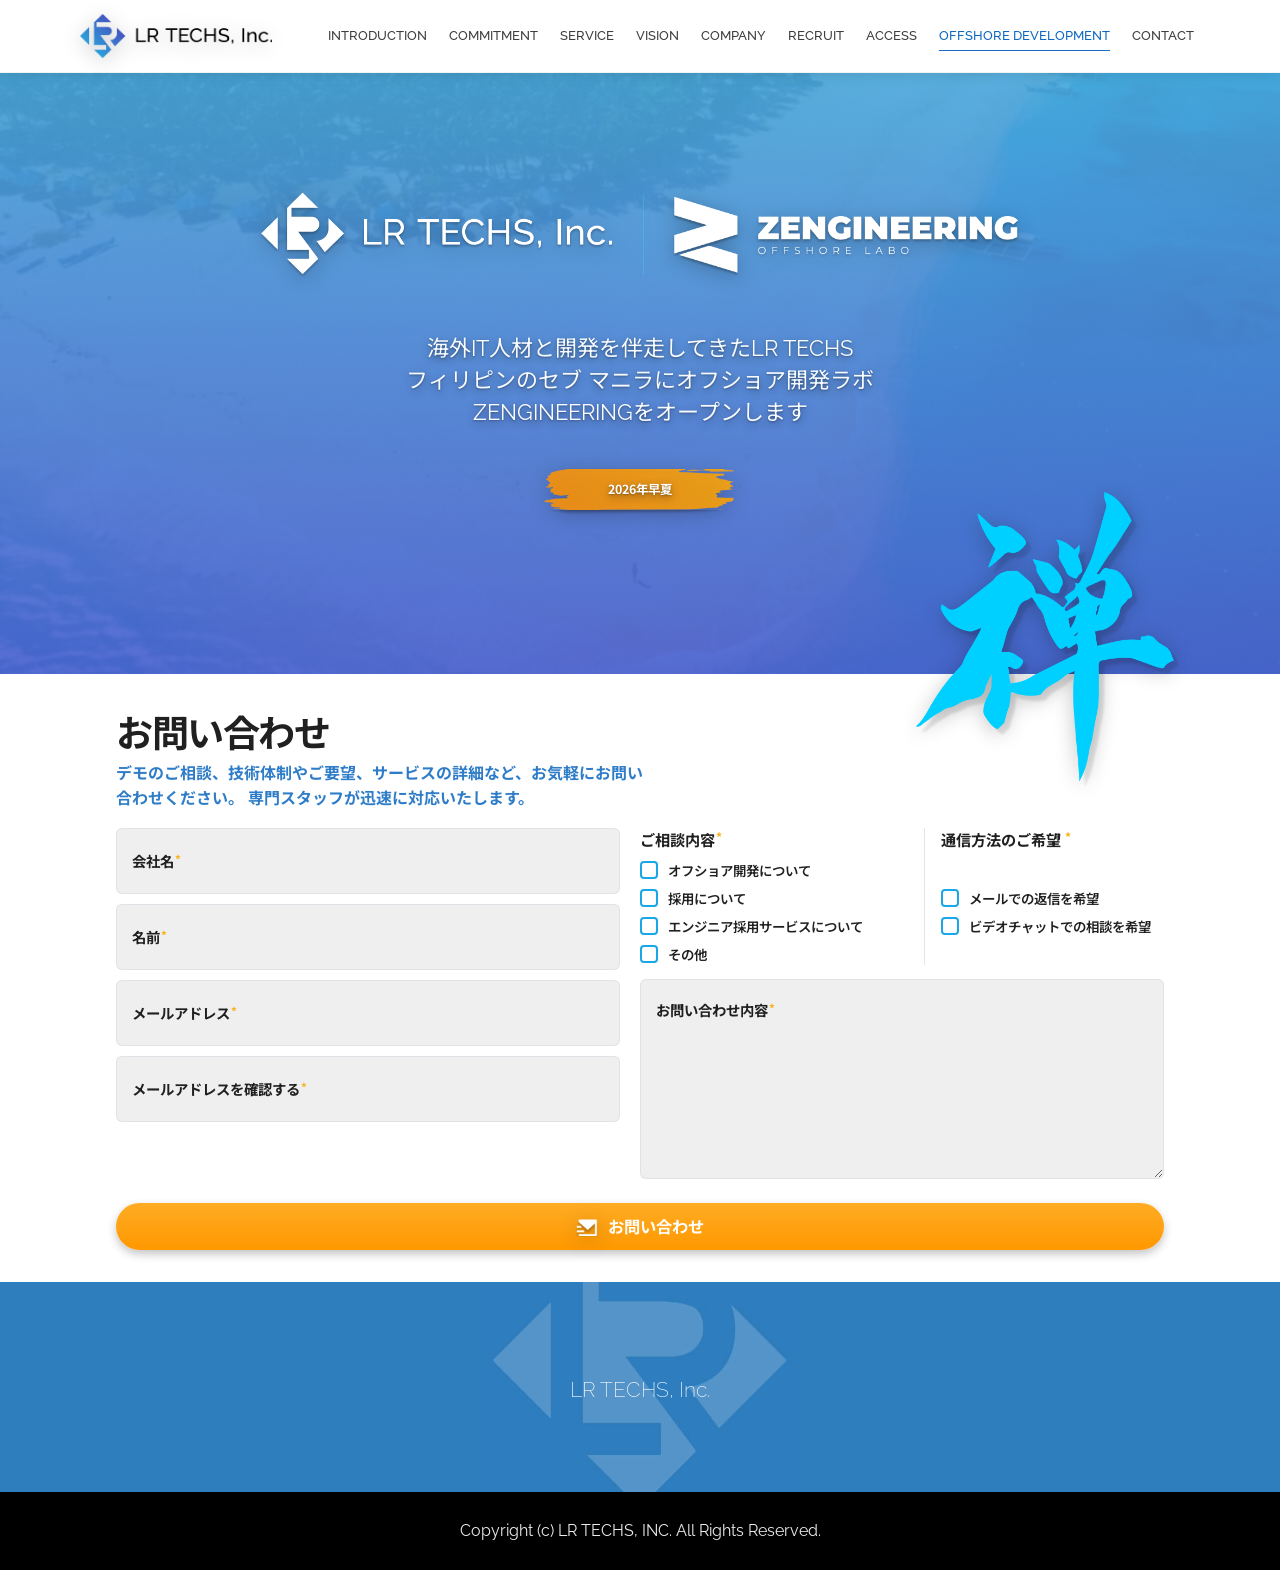
==== zengineering-teaser-page/index.html @ 4a395a0f "feat: add ZENGINEERING teaser page with contact form and styles" ====
<!doctype html>
<html lang="ja">
  <head>
    <meta charset="UTF-8" />
    <meta name="viewport" content="width=device-width, initial-scale=1.0" />
    <title>ZENGINEERING Teaser Page</title>
    <link rel="preconnect" href="https://fonts.googleapis.com" />
    <link rel="preconnect" href="https://fonts.gstatic.com" crossorigin />
    <link
      href="https://fonts.googleapis.com/css2?family=Noto+Sans+JP:wght@300;400;500;700&family=Raleway:wght@200;300;400;500&display=swap"
      rel="stylesheet"
    />
    <link rel="stylesheet" href="styles.css" />
  </head>
  <body>
    <div class="page-shell">
      <header class="site-header">
        <div class="site-header__inner">
          <a class="brand-lockup" href="#top" aria-label="LR TECHS, Inc.">
            <img src="assets/lr-techs-logo-navbar.png" alt="LR TECHS, Inc." />
          </a>

          <nav class="desktop-nav" aria-label="Primary navigation">
            <a href="#introduction">Introduction</a>
            <a href="#commitment">Commitment</a>
            <a href="#service">Service</a>
            <a href="#vision">Vision</a>
            <a href="#company">Company</a>
            <a href="#recruit">Recruit</a>
            <a href="#access">Access</a>
            <a class="is-active" href="#development">Offshore Development</a>
            <a href="#contact">Contact</a>
          </nav>

          <details class="mobile-nav">
            <summary aria-label="Open menu">
              <span class="menu-icon"></span>
            </summary>
            <nav class="mobile-nav__menu" aria-label="Mobile navigation">
              <a href="#introduction">Introduction</a>
              <a href="#commitment">Commitment</a>
              <a href="#service">Service</a>
              <a href="#vision">Vision</a>
              <a href="#company">Company</a>
              <a href="#recruit">Recruit</a>
              <a href="#access">Access</a>
              <a href="#development">Offshore Development</a>
              <a href="#contact">Contact</a>
            </nav>
          </details>
        </div>
      </header>

      <main id="top">
        <section class="hero-wrap" id="development">
          <div class="hero">
            <div class="hero__inner">
              <div class="hero__content">
                <div class="hero__logos" aria-label="Company brands">
                  <img
                    class="hero__logo--lr"
                    src="assets/lr-techs-logo-and-name-white.png"
                    alt="LR TECHS, Inc."
                  />
                  <span class="hero__divider" aria-hidden="true"></span>
                  <img
                    class="hero__logo--z"
                    src="assets/zengeneering-logo.png"
                    alt="ZENgineering Offshore Lab"
                  />
                </div>

                <p class="hero__lead">
                  海外IT人材と開発を伴走してきたLR TECHS<br />
                  フィリピンのセブ マニラにオフショア開発ラボ<br />
                  ZENGINEERINGをオープンします
                </p>

                <span class="hero__cta" aria-label="Launch timing"
                  ><span class="hero__cta-text">2026年早夏</span></span
                >
              </div>
            </div>
          </div>
          <img
            class="hero__accent"
            src="assets/zen.png"
            alt="Decorative accent graphic"
          />
        </section>

        <section class="contact-wrap" id="contact">
          <div class="contact">
            <div class="contact__copy">
              <h2>お問い合わせ</h2>
              <p>
                デモのご相談、技術体制やご要望、サービスの詳細など、お気軽にお問い合わせください。
                専門スタッフが迅速に対応いたします。
              </p>
            </div>

            <form
              class="contact-form"
              action="https://submit-form.com/W8t2kRdpJ"
              method="post"
            >
              <div class="website-field" aria-hidden="true">
                <label for="website">Website</label>
                <input
                  id="website"
                  name="website"
                  type="text"
                  tabindex="-1"
                  autocomplete="off"
                />
              </div>

              <div class="contact-form__column">
                <div class="field">
                  <input
                    id="company"
                    name="company"
                    type="text"
                    autocomplete="organization"
                    placeholder=" "
                    required
                  />
                  <label class="is-required" for="company">会社名</label>
                </div>

                <div class="field">
                  <input
                    id="name"
                    name="name"
                    type="text"
                    autocomplete="name"
                    placeholder=" "
                    required
                  />
                  <label class="is-required" for="name">名前</label>
                </div>

                <div class="field">
                  <input
                    id="email"
                    name="email"
                    type="email"
                    autocomplete="email"
                    placeholder=" "
                    required
                  />
                  <label class="is-required" for="email">メールアドレス</label>
                </div>

                <div class="field">
                  <input
                    id="confirm-email"
                    name="confirm-email"
                    type="email"
                    autocomplete="email"
                    placeholder=" "
                    required
                  />
                  <label class="is-required" for="confirm-email"
                    >メールアドレスを確認する</label
                  >
                </div>
              </div>

              <div class="contact-form__sidebar">
                <div class="check-group">
                  <div class="check-group__label is-required">ご相談内容</div>
                  <div class="check-grid">
                    <label class="check-option"
                      ><input
                        type="checkbox"
                        name="topics.company"
                        value="オフショア開発について"
                      />オフショア開発について</label
                    >
                    <label class="check-option"
                      ><input
                        type="checkbox"
                        name="topics.recruit"
                        value="採用について"
                      />採用について</label
                    >
                    <label class="check-option"
                      ><input
                        type="checkbox"
                        name="topics.demo"
                        value="エンジニア採用サービスについて"
                      />エンジニア採用サービスについて</label
                    >
                    <label class="check-option"
                      ><input
                        type="checkbox"
                        name="topics.other"
                        value="その他"
                      />その他</label
                    >
                  </div>
                </div>

                <div class="check-group check-group--split">
                  <div class="check-group__label is-required">
                    通信方法のご希望
                  </div>
                  <div class="check-grid">
                    <label class="check-option"
                      ><input
                        type="checkbox"
                        name="contactMethod.email"
                        value="メールでの返信を希望"
                      />メールでの返信を希望</label
                    >
                    <label class="check-option"
                      ><input
                        type="checkbox"
                        name="contactMethod.chat"
                        value="ビデオチャットでの相談を希望"
                      />ビデオチャットでの相談を希望</label
                    >
                  </div>
                </div>

                <div class="field field--message">
                  <textarea
                    id="message"
                    name="message"
                    placeholder=" "
                    required
                  ></textarea>
                  <label class="is-required" for="message"
                    >お問い合わせ内容</label
                  >
                </div>
              </div>

              <div class="submit-row">
                <button type="submit">
                  <img src="assets/mail-icon.png" alt="" aria-hidden="true" />
                  <span>お問い合わせ</span>
                </button>
              </div>
            </form>
          </div>
        </section>
      </main>

      <footer class="site-footer">
        <div class="site-footer__inner">
          <div class="site-footer__band">
            <div class="site-footer__brand">LR TECHS, Inc.</div>
          </div>
          <div class="site-footer__meta">
            Copyright (c) LR TECHS, INC. All Rights Reserved.
          </div>
        </div>
      </footer>
    </div>

    <script src="main.js"></script>
  </body>
</html>
---- zengineering-teaser-page/styles.css ----
:root {
    --bg: #f5f7fb;
    --surface: #ffffff;
    --surface-soft: #eef2f8;
    --line: rgba(16, 35, 73, 0.1);
    --text: #1a2340;
    --muted: #5971a1;
    --primary: #2f7dc8;
    --primary-deep: #1e4fba;
    --primary-bright: #25c8f4;
    --accent: #ff9f16;
    --shadow: 0 24px 60px rgba(32, 66, 133, 0.18);
    --overlay-text-shadow: 0 3px 8px rgba(0, 0, 0, 0.38), 0 1px 2px rgba(0, 0, 0, 0.28);
    --overlay-drop-shadow: 0 4px 10px rgba(0, 0, 0, 0.24);
    --required-star: #f6b21a;
    --field-radius-sm: 6px;
    --radius-xl: 32px;
    --radius-lg: 24px;
    --radius-md: 14px;
    --content-width: 1120px;
}

* {
    box-sizing: border-box;
}

html {
    scroll-behavior: smooth;
}

body {
    margin: 0;
    font-family: "Hiragino Sans", "Hiragino Kaku Gothic ProN", "Noto Sans JP", sans-serif;
    color: var(--text);
    background: #ffffff;
}

img {
    max-width: 100%;
    display: block;
}

a {
    color: inherit;
    text-decoration: none;
}

button,
input,
textarea {
    font: inherit;
}

.page-shell {
    min-height: 100vh;
    overflow-x: clip;
}

.site-header {
    position: sticky;
    top: 0;
    z-index: 20;
    background: rgba(255, 255, 255, 0.95);
    border-bottom: 1px solid rgba(16, 35, 73, 0.05);
    box-shadow: 0 0 15px rgba(0, 0, 0, 0.12);
}

.site-header__inner,
.hero__inner {
    width: min(calc(100% - 56px), var(--content-width));
    margin: 0 auto;
}

.contact {
    width: min(calc(100% - 88px), 1048px);
    margin: 0 auto;
}

.site-header__inner {
    min-height: 72px;
    display: flex;
    align-items: center;
    justify-content: space-between;
    gap: 28px;
}

.brand-lockup {
    display: flex;
    align-items: center;
    min-width: 0;
}

.brand-lockup img {
    width: clamp(170px, 15vw, 240px);
    height: auto;
    filter: drop-shadow(var(--overlay-drop-shadow));
}

.desktop-nav {
    display: flex;
    align-items: center;
    gap: 10px;
    font-size: 0.8rem;
    letter-spacing: 0;
    text-transform: uppercase;
    color: #3f3f3f;
    font-family: "Raleway", sans-serif;
    font-weight: 500;
    white-space: nowrap;
}

.desktop-nav a {
    display: inline-flex;
    align-items: center;
    min-height: 30px;
    margin: 0 6px;
    border-bottom: 1px solid transparent;
}

.desktop-nav a:hover,
.desktop-nav a:focus-visible,
.desktop-nav .is-active {
    color: #0e68c0;
    border-bottom-color: #196ec2;
}

.mobile-nav {
    display: none;
    position: relative;
}

.mobile-nav summary {
    list-style: none;
    display: inline-flex;
    align-items: center;
    justify-content: center;
    width: 36px;
    height: 36px;
    border-radius: 10px;
    background: transparent;
    cursor: pointer;
}

.mobile-nav summary::-webkit-details-marker {
    display: none;
}

.mobile-nav__menu {
    position: absolute;
    right: 0;
    top: calc(100% + 10px);
    width: min(300px, calc(100vw - 32px));
    display: grid;
    gap: 6px;
    padding: 14px;
    border: 1px solid var(--line);
    border-radius: 20px;
    background: rgba(255, 255, 255, 0.98);
    box-shadow: var(--shadow);
}

.mobile-nav__menu a {
    padding: 12px 14px;
    border-radius: 12px;
    color: #3f3f3f;
    font-family: "Raleway", sans-serif;
}

.mobile-nav__menu a:hover,
.mobile-nav__menu a:focus-visible {
    background: var(--surface-soft);
    color: var(--primary);
}

.menu-icon,
.menu-icon::before,
.menu-icon::after {
    width: 18px;
    height: 2px;
    border-radius: 999px;
    background: var(--text);
    display: block;
    content: "";
    transition: transform 180ms ease;
}

.menu-icon {
    position: relative;
}

.menu-icon::before {
    position: absolute;
    top: -6px;
    left: 0;
}

.menu-icon::after {
    position: absolute;
    top: 6px;
    left: 0;
}

.hero-wrap {
    position: relative;
    padding: 0;
    z-index: 1;
}

.hero {
    position: relative;
    width: 100%;
    background: linear-gradient(180deg, rgba(39, 157, 224, 0.18), rgba(53, 90, 212, 0.42));
    isolation: isolate;
}

.hero::before {
    content: "";
    position: absolute;
    inset: 0;
    background:
        url("assets/hero-bg-overlay.png") center center / auto 100% no-repeat,
        url("assets/hero-bg.png") center center / auto 100% no-repeat;
    opacity: 0.87;
    z-index: -2;
}

.hero::after {
    content: "";
    position: absolute;
    inset: 0;
    background:
        linear-gradient(180deg, rgba(52, 188, 235, 0.12), rgba(58, 83, 211, 0.18)),
        linear-gradient(180deg, rgba(255, 255, 255, 0.04) 0%, rgba(73, 81, 227, 0.2) 100%);
    z-index: -1;
}

@media (min-width: 768px) {
    .hero::before {
        background:
            url("assets/hero-bg-overlay.png") center center / cover no-repeat,
            url("assets/hero-bg.png") center center / cover no-repeat;
    }
}

.hero__inner {
    position: relative;
    width: min(calc(100% - 56px), var(--content-width));
    margin: 0 auto;
    padding: 118px 16px 158px;
}

.hero__content {
    display: grid;
    justify-items: center;
    text-align: center;
    gap: 0;
    color: #f8fbff;
}

.hero__logos {
    display: flex;
    align-items: center;
    justify-content: center;
    flex-wrap: nowrap;
    gap: 28px;
    margin-bottom: 54px;
}

.hero__logos img {
    width: auto;
    filter: drop-shadow(var(--overlay-drop-shadow));
}

.hero__logo--lr {
    height: clamp(84px, 6.9vw, 104px);
}

.hero__logo--z {
    height: clamp(84px, 6.9vw, 104px);
}

.hero__divider {
    width: 1px;
    height: clamp(78px, 6.2vw, 94px);
    background: rgba(62, 210, 247, 0.35);
}

.hero__lead {
    margin: 0 0 38px;
    max-width: 980px;
    font-family: "Raleway", "Noto Sans JP", sans-serif;
    font-size: clamp(1.35rem, 1.72vw, 1.5rem);
    line-height: 1.45;
    font-weight: 400;
    letter-spacing: 0;
    text-shadow: var(--overlay-text-shadow);
}

.hero__cta {
    display: inline-flex;
    align-items: center;
    justify-content: center;
    width: clamp(188px, 15.5vw, 220px);
    min-height: clamp(46px, 3.8vw, 52px);
    padding: 10px 20px;
    background: url("assets/year-background.png") center / 100% 100% no-repeat;
    color: #fff;
    font-size: clamp(0.78rem, 0.86vw, 0.92rem);
    font-weight: 700;
    line-height: 1;
    text-shadow: var(--overlay-text-shadow);
    filter: drop-shadow(var(--overlay-drop-shadow));
    pointer-events: none;
}

.hero__cta-text {
    display: inline-block;
    transform: translateY(-2px);
}

.hero__accent {
    position: absolute;
    right: calc((100vw - min(calc(100vw - 56px), var(--content-width))) / 2 + 18px);
    bottom: -116px;
    width: min(266px, 25vw);
    z-index: 6;
    pointer-events: none;
    filter: drop-shadow(var(--overlay-drop-shadow));
}

.contact-wrap {
    position: relative;
    background: var(--surface);
    z-index: 0;
}

.contact {
    position: relative;
    display: grid;
    gap: 18px;
    padding: 38px 0 32px;
}

.contact__copy h2 {
    margin: 0 0 10px;
    font-family: "Noto Sans JP", sans-serif;
    font-size: clamp(2.25rem, 2.9vw, 2.5rem);
    line-height: 1.04;
    font-weight: 700;
    letter-spacing: -0.04em;
    color: #202020;
}

.contact__copy p {
    margin: 0;
    max-width: min(100%, 540px);
    color: var(--primary);
    font-size: 1rem;
    line-height: 1.55;
    font-weight: 700;
    text-shadow: none;
}

.contact-form {
    position: relative;
    display: grid;
    grid-template-columns: minmax(0, 0.98fr) minmax(0, 1.02fr);
    gap: 20px;
    align-items: start;
}

.website-field {
    position: absolute;
    left: -9999px;
    width: 1px;
    height: 1px;
    overflow: hidden;
    opacity: 0;
    pointer-events: none;
}

.contact-form__column,
.contact-form__sidebar {
    display: grid;
    gap: 10px;
    height: auto;
    align-content: start;
}

.contact-form__sidebar {
    grid-template-columns: minmax(0, 1fr) minmax(0, 0.9fr);
    gap: 14px 18px;
    align-items: start;
}

.contact-form__sidebar > .check-group {
    align-self: stretch;
}

.field,
.check-group {
    display: grid;
}

.field {
    position: relative;
    gap: 0;
    min-height: 66px;
    --field-bg: #efefef;
}

.field:focus-within {
    --field-bg: #f4f8fc;
}

.check-group {
    gap: 10px;
}

.field label {
    position: absolute;
    top: 50%;
    left: 16px;
    z-index: 1;
    transform: translateY(-50%);
    font-size: 0.9rem;
    font-weight: 700;
    line-height: 1;
    color: #202020;
    pointer-events: none;
    transition: top 160ms ease, transform 160ms ease, font-size 160ms ease, color 160ms ease, padding 160ms ease;
}

.is-required::after {
    content: "*";
    margin-left: 1px;
    color: var(--required-star);
    font-size: 0.8em;
    vertical-align: top;
}

.check-group__label {
    font-size: 0.95rem;
    font-weight: 700;
    color: #202020;
}

.field input,
.field textarea {
    width: 100%;
    min-height: 66px;
    border: 1px solid rgba(38, 74, 139, 0.08);
    background: var(--field-bg);
    border-radius: var(--field-radius-sm);
    padding: 22px 16px 10px;
    color: var(--text);
    font-size: 0.92rem;
    font-weight: 600;
    line-height: 1.35;
    transition: border-color 160ms ease, box-shadow 160ms ease, background 160ms ease;
}

.field input::placeholder,
.field textarea::placeholder {
    color: transparent;
}

.field textarea {
    min-height: 138px;
    resize: vertical;
}

.field input:focus + label,
.field input:not(:placeholder-shown) + label,
.field textarea:focus + label,
.field textarea:not(:placeholder-shown) + label {
    top: 0;
    transform: translateY(-50%);
    padding: 0 6px;
    font-size: 0.65rem;
    color: var(--primary-deep);
    background: var(--field-bg);
}

.field input:focus,
.field textarea:focus {
    outline: none;
    border-color: rgba(47, 125, 200, 0.42);
    background: var(--field-bg);
    box-shadow: 0 0 0 4px rgba(47, 125, 200, 0.1);
}

.check-grid {
    display: grid;
    gap: 8px;
    align-content: start;
}

.check-option {
    display: flex;
    align-items: flex-start;
    gap: 10px;
    font-size: 0.84rem;
    line-height: 1.5;
    font-weight: 600;
    color: #202020;
    cursor: pointer;
}

.check-option input {
    appearance: none;
    -webkit-appearance: none;
    margin: 0;
    flex: 0 0 auto;
    width: 18px;
    height: 18px;
    border: 2px solid #1aa7e8;
    border-radius: 4px;
    background: #ffffff;
    transform: translateY(1px);
    position: relative;
}

.check-option input:checked {
    background: #1aa7e8;
    box-shadow: inset 0 0 0 3px #ffffff;
}

.check-option input:focus-visible {
    outline: 2px solid rgba(46, 125, 189, 0.24);
    outline-offset: 1px;
}

.check-group--split {
    padding-left: 16px;
    border-left: 1px solid rgba(40, 68, 126, 0.14);
}

.field--message {
    grid-column: 1 / -1;
    align-self: stretch;
    min-height: 138px;
}

.field--message textarea {
    min-height: clamp(138px, 16vw, 200px);
    height: 100%;
    padding-top: 24px;
}

.field--message label {
    top: 24px;
    transform: none;
}

.submit-row {
    grid-column: 1 / -1;
    margin-top: 4px;
}

.submit-row button {
    display: inline-flex;
    align-items: center;
    justify-content: center;
    gap: 10px;
    width: 100%;
    border: 0;
    border-radius: 999px;
    padding: 15px 24px;
    background: linear-gradient(180deg, #ffac24 0%, #ff9800 100%);
    color: #fff;
    font-size: 1.02rem;
    font-weight: 700;
    line-height: 1;
    cursor: pointer;
    box-shadow: var(--overlay-drop-shadow);
}

.submit-row button img {
    width: auto;
    height: 1.05em;
    max-width: none;
    aspect-ratio: auto;
    flex: 0 0 auto;
    object-fit: contain;
    object-position: center;
    filter: drop-shadow(var(--overlay-drop-shadow));
    transform: translateY(1.5px);
}

.submit-row button:hover,
.submit-row button:focus-visible {
    transform: translateY(-1px);
}

.site-footer {
    position: relative;
    overflow: hidden;
}

.site-footer__inner {
    width: 100%;
}

.site-footer__band {
    position: relative;
    display: flex;
    align-items: center;
    justify-content: center;
    min-height: clamp(150px, 19vw, 210px);
    padding: 0 16px;
    background: #2e7dbd;
    overflow: hidden;
}

.site-footer__band::before {
    content: "";
    position: absolute;
    inset: 0;
    top: 0;
    width: 100%;
    height: 100%;
    background: url("assets/bottom-logo.jpg") no-repeat center top / contain;
    opacity: 0.92;
    pointer-events: none;
}

.site-footer__brand {
    position: relative;
    z-index: 1;
    color: rgba(255, 255, 255, 0.92);
    font-family: "Raleway", sans-serif;
    font-size: clamp(1rem, 1.65vw, 1.45rem);
    font-weight: 200;
    letter-spacing: 0;
    transform: translateY(2.5px);
}

.site-footer__meta {
    display: flex;
    align-items: center;
    justify-content: center;
    min-height: 78px;
    padding: 10px 16px;
    background: #000000;
    color: rgba(255, 255, 255, 0.92);
    font-family: "Raleway", sans-serif;
    font-size: 1rem;
}

@media (max-width: 980px) {
    .site-header__inner,
    .contact,
    .hero__inner {
        width: min(calc(100% - 40px), var(--content-width));
    }

    .desktop-nav {
        display: none;
    }

    .mobile-nav {
        display: block;
    }

    .hero__inner {
        padding-top: 68px;
        padding-bottom: 124px;
    }

    .hero__content {
        gap: 18px;
    }

    .hero__logos {
        gap: 22px;
        margin-bottom: 0;
    }

    .hero__logo--lr,
    .hero__logo--z {
        height: min(72px, 8vw);
    }

    .hero__divider {
        height: min(64px, 7vw);
    }

    .hero__accent {
        position: relative;
        left: auto;
        right: auto;
        width: min(226px, 34vw);
        bottom: auto;
        display: block;
        margin: -98px auto 0;
        transform: none;
    }

    .hero__lead {
        margin: 0;
        max-width: 860px;
        font-size: 20px;
        line-height: 1.65;
    }

    .hero__cta {
        width: 170px;
        min-height: 44px;
        padding: 9px 16px;
        font-size: 0.82rem;
    }

    .contact-form {
        grid-template-columns: 1fr;
        align-items: start;
    }

    .contact-form__sidebar {
        grid-template-columns: minmax(0, 1fr) minmax(0, 1fr);
        height: auto;
    }

    .field--message {
        min-height: 136px;
    }

    .field--message textarea {
        min-height: 136px;
    }
}

@media (max-width: 720px) {
    .site-header__inner,
    .contact,
    .hero__inner {
        width: min(calc(100% - 24px), var(--content-width));
    }

    .site-header__inner {
        min-height: 60px;
    }

    .brand-lockup img {
        width: 150px;
    }

    .hero-wrap {
        padding-top: 0;
    }

    .hero__inner {
        width: min(calc(100% - 28px), 304px);
        padding: 72px 0 82px;
    }

    .hero__content {
        gap: 0;
    }

    .hero__logos {
        flex-direction: column;
        width: 98%;
        align-items: flex-start;
        gap: 12px;
        margin-bottom: 40px;
    }

    .hero__logo--lr {
        width: 100%;
        height: auto;
    }

    .hero__logo--z {
        width: 78%;
        height: auto;
    }

    .hero__divider {
        width: 34%;
        height: 1px;
        align-self: center;
    }

    .hero__lead {
        margin: 0 0 30px;
        max-width: 100%;
        font-size: 14px;
        line-height: 2;
    }

    .hero__cta {
        width: 122px;
        min-height: 32px;
        padding: 7px 12px;
        font-size: 0.68rem;
    }

    .hero__accent {
        position: relative;
        left: auto;
        right: auto;
        bottom: auto;
        width: min(128px, 35vw);
        display: block;
        margin: -38px auto 0;
        transform: none;
    }

    .contact {
        padding: 40px 0 28px;
        gap: 18px;
    }

    .contact__copy h2 {
        font-size: 2.8rem;
    }

    .contact__copy p {
        font-size: 0.95rem;
    }

    .contact-form {
        gap: 14px;
    }

    .contact-form__column,
    .contact-form__sidebar {
        gap: 10px;
    }

    .contact-form__sidebar {
        grid-template-columns: 1fr;
    }

    .check-group--split {
        padding-left: 0;
        border-left: 0;
    }

    .field {
        min-height: 62px;
    }

    .field label {
        top: 50%;
        left: 14px;
        transform: translateY(-50%);
        font-size: 0.82rem;
    }

    .field input,
    .field textarea {
        min-height: 62px;
        padding: 20px 14px 10px;
        font-size: 0.86rem;
    }

    .field textarea {
        min-height: 122px;
    }

    .field--message {
        min-height: 122px;
    }

    .field--message textarea {
        min-height: 122px;
        height: auto;
        padding-top: 22px;
    }

    .field--message label {
        top: 22px;
        transform: none;
    }

    .submit-row button {
        padding: 14px 20px;
        font-size: 0.96rem;
    }

    .submit-row button img {
        height: 1em;
    }

    .site-footer__band {
        min-height: 132px;
    }

    .site-footer__band::before {
        inset: 0;
        width: 100%;
        height: 100%;
    }

    .site-footer__meta {
        min-height: 62px;
        font-size: 0.82rem;
        text-align: center;
    }

    .site-footer__brand {
        font-size: 0.84rem;
        transform: translateY(6px);
    }
}
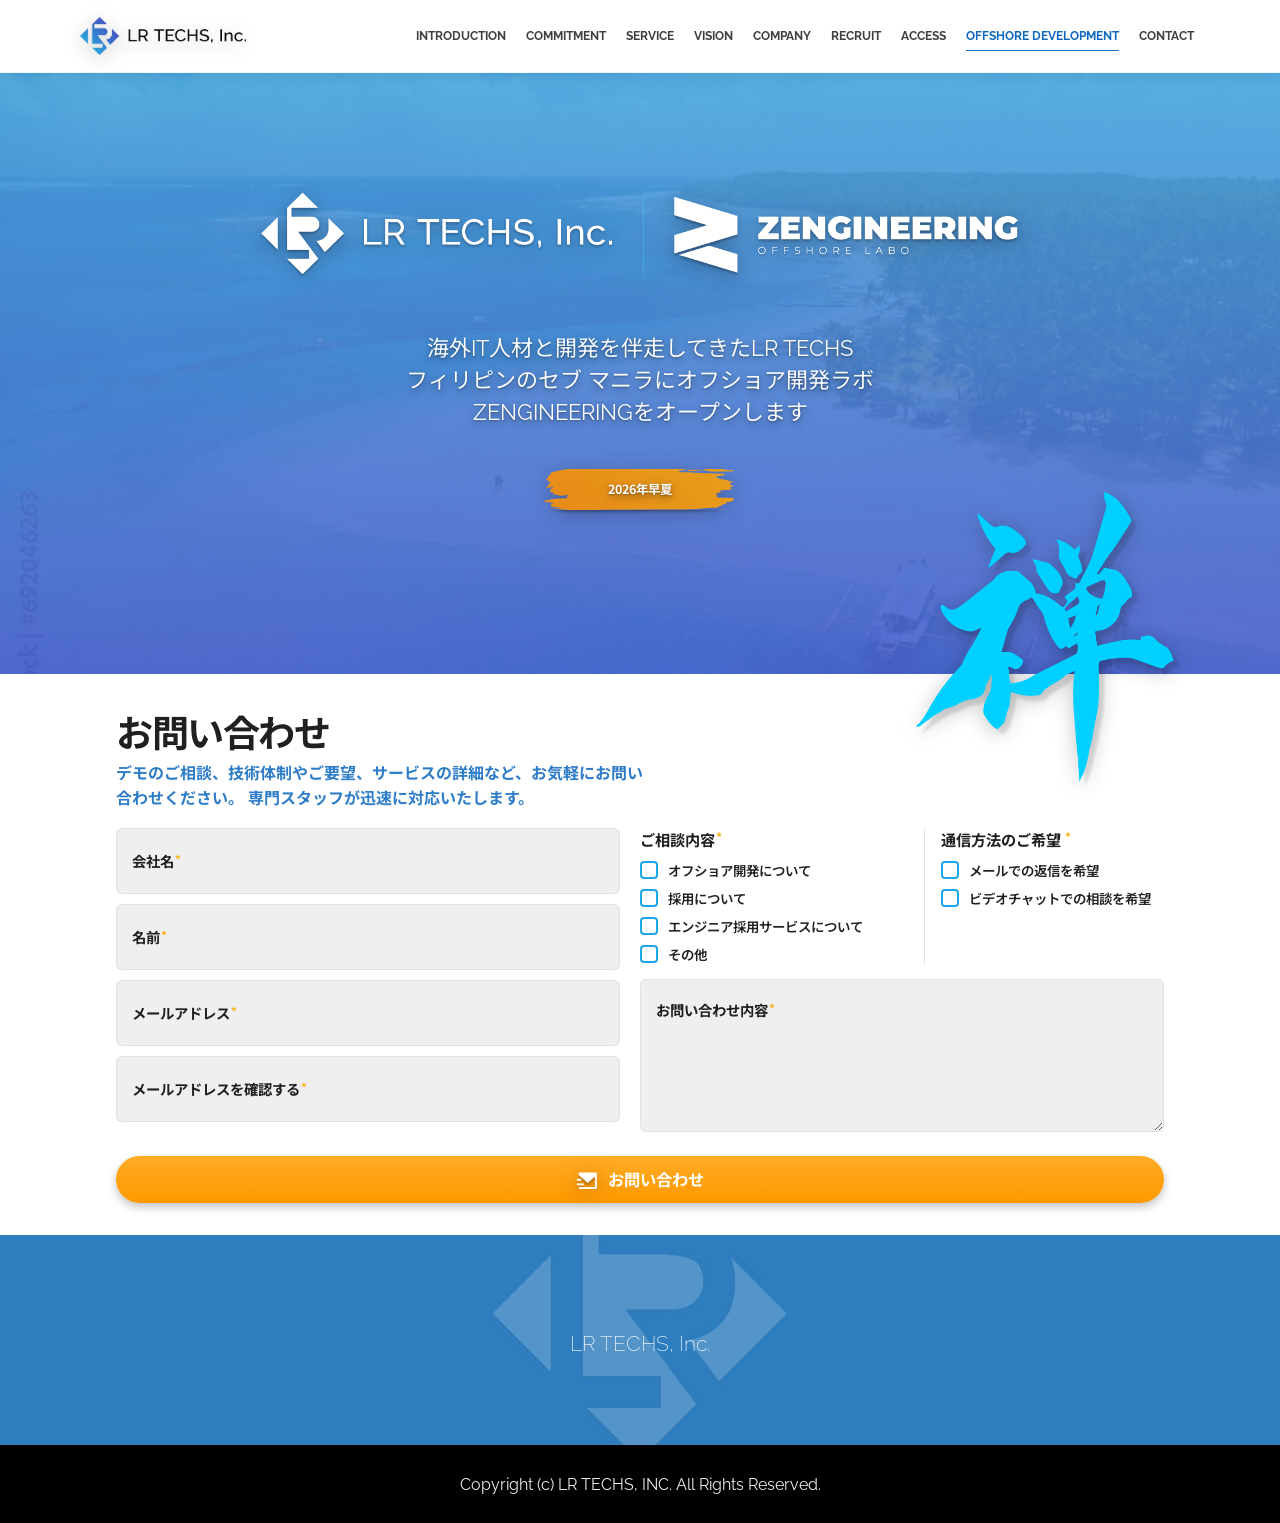
==== commit 3ae55e0c: "Add confirmation page and success message for contact form submission - Created a new confirmation p" ====
--- a/zengineering-teaser-page/index.html
+++ b/zengineering-teaser-page/index.html
@@ -10,46 +10,12 @@
       href="https://fonts.googleapis.com/css2?family=Noto+Sans+JP:wght@300;400;500;700&family=Raleway:wght@200;300;400;500&display=swap"
       rel="stylesheet"
     />
+    <link rel="stylesheet" href="shared/shared.css" />
     <link rel="stylesheet" href="styles.css" />
   </head>
-  <body>
+  <body data-root="." data-active-nav="development">
     <div class="page-shell">
-      <header class="site-header">
-        <div class="site-header__inner">
-          <a class="brand-lockup" href="#top" aria-label="LR TECHS, Inc.">
-            <img src="assets/lr-techs-logo-navbar.png" alt="LR TECHS, Inc." />
-          </a>
-
-          <nav class="desktop-nav" aria-label="Primary navigation">
-            <a href="#introduction">Introduction</a>
-            <a href="#commitment">Commitment</a>
-            <a href="#service">Service</a>
-            <a href="#vision">Vision</a>
-            <a href="#company">Company</a>
-            <a href="#recruit">Recruit</a>
-            <a href="#access">Access</a>
-            <a class="is-active" href="#development">Offshore Development</a>
-            <a href="#contact">Contact</a>
-          </nav>
-
-          <details class="mobile-nav">
-            <summary aria-label="Open menu">
-              <span class="menu-icon"></span>
-            </summary>
-            <nav class="mobile-nav__menu" aria-label="Mobile navigation">
-              <a href="#introduction">Introduction</a>
-              <a href="#commitment">Commitment</a>
-              <a href="#service">Service</a>
-              <a href="#vision">Vision</a>
-              <a href="#company">Company</a>
-              <a href="#recruit">Recruit</a>
-              <a href="#access">Access</a>
-              <a href="#development">Offshore Development</a>
-              <a href="#contact">Contact</a>
-            </nav>
-          </details>
-        </div>
-      </header>
+      <div data-shared-header></div>
 
       <main id="top">
         <section class="hero-wrap" id="development">
@@ -59,13 +25,13 @@
                 <div class="hero__logos" aria-label="Company brands">
                   <img
                     class="hero__logo--lr"
-                    src="assets/lr-techs-logo-and-name-white.png"
+                    src="assets/index/lr-techs-logo-and-name-white.png"
                     alt="LR TECHS, Inc."
                   />
                   <span class="hero__divider" aria-hidden="true"></span>
                   <img
                     class="hero__logo--z"
-                    src="assets/zengeneering-logo.png"
+                    src="assets/index/zengeneering-logo.png"
                     alt="ZENgineering Offshore Lab"
                   />
                 </div>
@@ -84,7 +50,7 @@
           </div>
           <img
             class="hero__accent"
-            src="assets/zen.png"
+            src="assets/index/zen.png"
             alt="Decorative accent graphic"
           />
         </section>
@@ -239,7 +205,7 @@
 
               <div class="submit-row">
                 <button type="submit">
-                  <img src="assets/mail-icon.png" alt="" aria-hidden="true" />
+                  <img src="assets/index/mail-icon.png" alt="" aria-hidden="true" />
                   <span>お問い合わせ</span>
                 </button>
               </div>
@@ -248,18 +214,10 @@
         </section>
       </main>
 
-      <footer class="site-footer">
-        <div class="site-footer__inner">
-          <div class="site-footer__band">
-            <div class="site-footer__brand">LR TECHS, Inc.</div>
-          </div>
-          <div class="site-footer__meta">
-            Copyright (c) LR TECHS, INC. All Rights Reserved.
-          </div>
-        </div>
-      </footer>
+      <div data-shared-footer></div>
     </div>
 
+    <script src="shared/components.js"></script>
     <script src="main.js"></script>
   </body>
 </html>
--- a/zengineering-teaser-page/shared/shared.css
+++ b/zengineering-teaser-page/shared/shared.css
@@ -0,0 +1,368 @@
+:root {
+    --bg: #f5f7fb;
+    --surface: #ffffff;
+    --surface-soft: #eef2f8;
+    --line: rgba(16, 35, 73, 0.1);
+    --text: #1a2340;
+    --muted: #5971a1;
+    --primary: #2f7dc8;
+    --primary-deep: #1e4fba;
+    --primary-bright: #25c8f4;
+    --accent: #ff9f16;
+    --shadow: 0 24px 60px rgba(32, 66, 133, 0.18);
+    --overlay-text-shadow: 0 3px 8px rgba(0, 0, 0, 0.38), 0 1px 2px rgba(0, 0, 0, 0.28);
+    --overlay-drop-shadow: 0 4px 10px rgba(0, 0, 0, 0.24);
+    --required-star: #f6b21a;
+    --field-radius-sm: 6px;
+    --radius-xl: 32px;
+    --radius-lg: 24px;
+    --radius-md: 14px;
+    --content-width: 1120px;
+}
+
+* {
+    box-sizing: border-box;
+}
+
+html {
+    scroll-behavior: smooth;
+}
+
+body {
+    margin: 0;
+    font-family: "Hiragino Sans", "Hiragino Kaku Gothic ProN", "Noto Sans JP", sans-serif;
+    color: var(--text);
+    background: #ffffff;
+}
+
+img {
+    max-width: 100%;
+    display: block;
+}
+
+a {
+    color: inherit;
+    text-decoration: none;
+}
+
+button,
+input,
+textarea {
+    font: inherit;
+}
+
+.page-shell {
+    min-height: 100vh;
+    overflow-x: clip;
+    display: flex;
+    flex-direction: column;
+}
+
+.page-shell > main {
+    flex: 1 0 auto;
+}
+
+.site-header {
+    position: sticky;
+    top: 0;
+    z-index: 20;
+    background: rgba(255, 255, 255, 0.95);
+    border-bottom: 1px solid rgba(16, 35, 73, 0.05);
+    box-shadow: 0 0 15px rgba(0, 0, 0, 0.12);
+}
+
+.site-header__inner {
+    width: min(calc(100% - 56px), var(--content-width));
+    min-height: 72px;
+    margin: 0 auto;
+    display: flex;
+    align-items: center;
+    justify-content: space-between;
+    gap: 28px;
+}
+
+.brand-lockup {
+    display: flex;
+    align-items: center;
+    min-width: 0;
+}
+
+.brand-lockup img {
+    width: clamp(150px, 13vw, 212px);
+    height: auto;
+    filter: drop-shadow(var(--overlay-drop-shadow));
+}
+
+.desktop-nav {
+    display: flex;
+    align-items: center;
+    gap: 8px;
+    font-size: 0.75rem;
+    letter-spacing: 0;
+    text-transform: uppercase;
+    color: #3f3f3f;
+    font-family: "Raleway", sans-serif;
+    font-weight: 700;
+    white-space: nowrap;
+}
+
+.desktop-nav a {
+    display: inline-flex;
+    align-items: center;
+    min-height: 30px;
+    margin: 0 6px;
+    border-bottom: 1px solid transparent;
+}
+
+.desktop-nav a:hover,
+.desktop-nav a:focus-visible,
+.desktop-nav .is-active {
+    color: #0e68c0;
+    border-bottom-color: #196ec2;
+}
+
+.mobile-nav {
+    display: none;
+    position: relative;
+}
+
+.mobile-nav summary {
+    list-style: none;
+    display: inline-flex;
+    align-items: center;
+    justify-content: center;
+    width: 36px;
+    height: 36px;
+    border-radius: 10px;
+    background: transparent;
+    cursor: pointer;
+}
+
+.mobile-nav summary::-webkit-details-marker {
+    display: none;
+}
+
+.mobile-nav__menu {
+    position: absolute;
+    right: 0;
+    top: calc(100% + 10px);
+    width: min(300px, calc(100vw - 32px));
+    display: grid;
+    gap: 6px;
+    padding: 14px;
+    border: 1px solid var(--line);
+    border-radius: 20px;
+    background: rgba(255, 255, 255, 0.98);
+    box-shadow: var(--shadow);
+}
+
+.mobile-nav__menu a {
+    padding: 12px 14px;
+    border-radius: 12px;
+    color: #3f3f3f;
+    font-family: "Raleway", sans-serif;
+}
+
+.mobile-nav__menu a:hover,
+.mobile-nav__menu a:focus-visible {
+    background: var(--surface-soft);
+    color: var(--primary);
+}
+
+.menu-icon,
+.menu-icon::before,
+.menu-icon::after {
+    width: 18px;
+    height: 2px;
+    border-radius: 999px;
+    background: var(--text);
+    display: block;
+    content: "";
+    transition: transform 180ms ease;
+}
+
+.menu-icon {
+    position: relative;
+}
+
+.menu-icon::before {
+    position: absolute;
+    top: -6px;
+    left: 0;
+}
+
+.menu-icon::after {
+    position: absolute;
+    top: 6px;
+    left: 0;
+}
+
+.site-footer {
+    position: relative;
+    overflow: hidden;
+}
+
+.site-footer__inner {
+    width: 100%;
+}
+
+.site-footer__band {
+    position: relative;
+    display: flex;
+    align-items: center;
+    justify-content: center;
+    min-height: clamp(150px, 19vw, 210px);
+    padding: 0 16px;
+    background: #2e7dbd;
+    overflow: hidden;
+}
+
+.site-footer__band::before {
+    content: "";
+    position: absolute;
+    inset: 0;
+    top: 0;
+    width: 100%;
+    height: 100%;
+    background: url("../assets/shared/bottom-logo.jpg") no-repeat center top / contain;
+    opacity: 0.92;
+    pointer-events: none;
+}
+
+.site-footer__brand {
+    position: relative;
+    z-index: 1;
+    color: rgba(255, 255, 255, 0.92);
+    font-family: "Raleway", sans-serif;
+    font-size: clamp(1rem, 1.65vw, 1.45rem);
+    font-weight: 200;
+    letter-spacing: 0;
+    transform: translateY(2.5px);
+}
+
+.site-footer__meta {
+    display: flex;
+    align-items: center;
+    justify-content: center;
+    min-height: 78px;
+    padding: 10px 16px;
+    background: #000000;
+    color: rgba(255, 255, 255, 0.92);
+    font-family: "Raleway", sans-serif;
+    font-size: 1rem;
+}
+
+.utility-main {
+    position: relative;
+    background: linear-gradient(180deg, #4457c0 0%, #2b9fda 100%);
+    overflow: hidden;
+}
+
+.utility-main::before {
+    content: "";
+    position: absolute;
+    inset: 0;
+    background: linear-gradient(180deg, rgba(255, 255, 255, 0.08), rgba(255, 255, 255, 0));
+    pointer-events: none;
+}
+
+.utility-stage {
+    position: relative;
+    width: min(calc(100% - 56px), 1120px);
+    margin: 0 auto;
+    padding: 36px 0 70px;
+    display: flex;
+    justify-content: center;
+    align-items: flex-start;
+}
+
+.utility-button {
+    display: inline-flex;
+    align-items: center;
+    justify-content: center;
+    gap: 10px;
+    width: 100%;
+    border: 0;
+    border-radius: 999px;
+    padding: 15px 24px;
+    background: linear-gradient(180deg, #ffac24 0%, #ff9800 100%);
+    color: #fff;
+    font-size: 1rem;
+    font-weight: 700;
+    line-height: 1;
+    box-shadow: var(--overlay-drop-shadow);
+}
+
+.utility-button::before {
+    content: "●";
+    font-size: 0.58em;
+}
+
+.utility-button--icon::before {
+    content: none;
+}
+
+.utility-button--icon img {
+    width: auto;
+    height: 1.05em;
+    max-width: none;
+    flex: 0 0 auto;
+    object-fit: contain;
+    filter: drop-shadow(var(--overlay-drop-shadow));
+    transform: translateY(1px);
+}
+
+@media (max-width: 980px) {
+    .site-header__inner,
+    .utility-stage {
+        width: min(calc(100% - 40px), var(--content-width));
+    }
+
+    .desktop-nav {
+        display: none;
+    }
+
+    .mobile-nav {
+        display: block;
+    }
+}
+
+@media (max-width: 720px) {
+    .site-header__inner,
+    .utility-stage {
+        width: min(calc(100% - 24px), var(--content-width));
+    }
+
+    .site-header__inner {
+        min-height: 60px;
+    }
+
+    .brand-lockup img {
+        width: 136px;
+    }
+
+    .utility-stage {
+        padding: 22px 0 34px;
+    }
+
+    .site-footer__band {
+        min-height: 132px;
+    }
+
+    .site-footer__band::before {
+        inset: 0;
+        width: 100%;
+        height: 100%;
+    }
+
+    .site-footer__meta {
+        min-height: 62px;
+        font-size: 0.82rem;
+        text-align: center;
+    }
+
+    .site-footer__brand {
+        font-size: 0.84rem;
+        transform: translateY(6px);
+    }
+}
--- a/zengineering-teaser-page/styles.css
+++ b/zengineering-teaser-page/styles.css
@@ -91,7 +91,7 @@
 }
 
 .brand-lockup img {
-    width: clamp(170px, 15vw, 240px);
+    width: clamp(150px, 13vw, 212px);
     height: auto;
     filter: drop-shadow(var(--overlay-drop-shadow));
 }
@@ -99,13 +99,13 @@
 .desktop-nav {
     display: flex;
     align-items: center;
-    gap: 10px;
-    font-size: 0.8rem;
+    gap: 8px;
+    font-size: 0.75rem;
     letter-spacing: 0;
     text-transform: uppercase;
     color: #3f3f3f;
     font-family: "Raleway", sans-serif;
-    font-weight: 500;
+    font-weight: 700;
     white-space: nowrap;
 }
 
@@ -218,8 +218,8 @@
     position: absolute;
     inset: 0;
     background:
-        url("assets/hero-bg-overlay.png") center center / auto 100% no-repeat,
-        url("assets/hero-bg.png") center center / auto 100% no-repeat;
+        url("assets/index/hero-bg-overlay.png") center center / auto 100% no-repeat,
+        url("assets/index/hero-bg.jpeg") center center / auto 100% no-repeat;
     opacity: 0.87;
     z-index: -2;
 }
@@ -237,8 +237,8 @@
 @media (min-width: 768px) {
     .hero::before {
         background:
-            url("assets/hero-bg-overlay.png") center center / cover no-repeat,
-            url("assets/hero-bg.png") center center / cover no-repeat;
+            url("assets/index/hero-bg-overlay.png") center center / cover no-repeat,
+            url("assets/index/hero-bg.jpeg") center center / cover no-repeat;
     }
 }
 
@@ -303,7 +303,7 @@
     width: clamp(188px, 15.5vw, 220px);
     min-height: clamp(46px, 3.8vw, 52px);
     padding: 10px 20px;
-    background: url("assets/year-background.png") center / 100% 100% no-repeat;
+    background: url("assets/index/year-background.png") center / 100% 100% no-repeat;
     color: #fff;
     font-size: clamp(0.78rem, 0.86vw, 0.92rem);
     font-weight: 700;
@@ -532,6 +532,7 @@
 }
 
 .check-group--split {
+    align-content: start;
     padding-left: 16px;
     border-left: 1px solid rgba(40, 68, 126, 0.14);
 }
@@ -539,11 +540,11 @@
 .field--message {
     grid-column: 1 / -1;
     align-self: stretch;
-    min-height: 138px;
+    min-height: 153.5px;
 }
 
 .field--message textarea {
-    min-height: clamp(138px, 16vw, 200px);
+    min-height: 153.5px;
     height: 100%;
     padding-top: 24px;
 }
@@ -620,7 +621,7 @@
     top: 0;
     width: 100%;
     height: 100%;
-    background: url("assets/bottom-logo.jpg") no-repeat center top / contain;
+    background: url("assets/shared/bottom-logo.jpg") no-repeat center top / contain;
     opacity: 0.92;
     pointer-events: none;
 }
@@ -742,7 +743,7 @@
     }
 
     .brand-lockup img {
-        width: 150px;
+        width: 136px;
     }
 
     .hero-wrap {
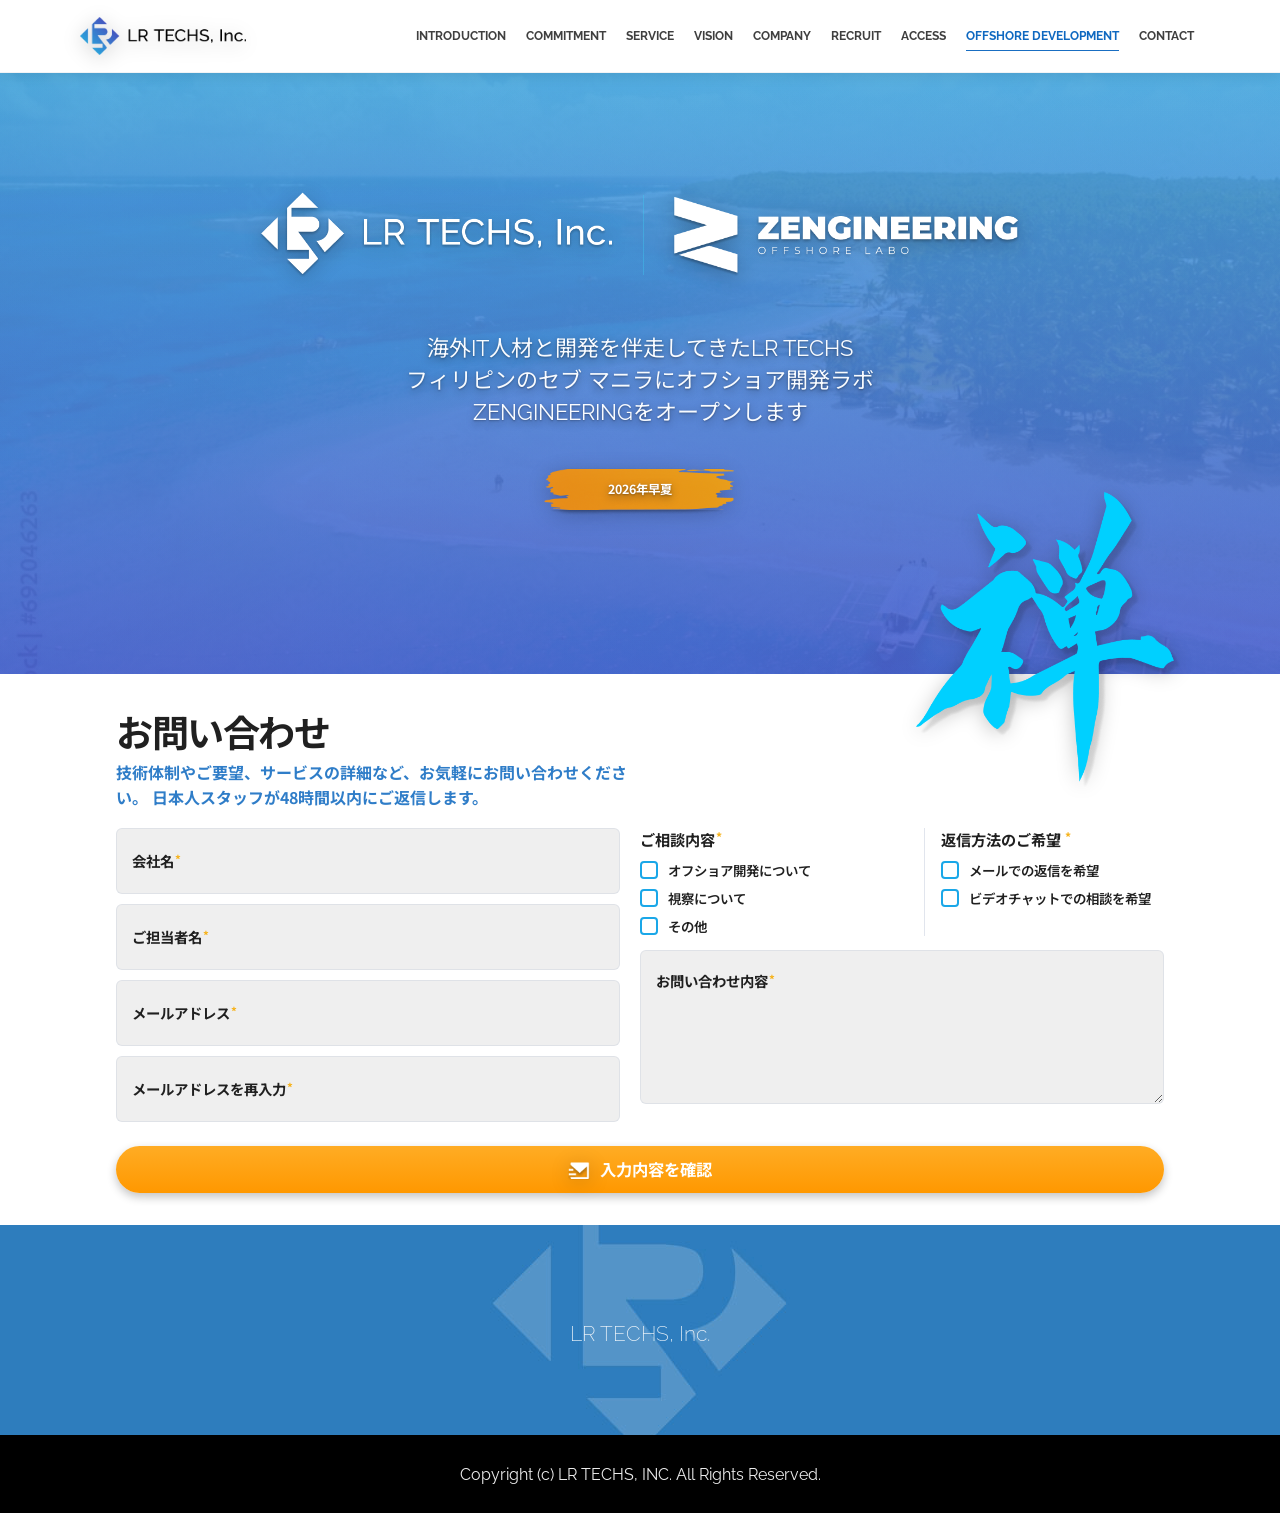
==== commit bb4a2bd2: "feat: update contact form labels and success message for clarity" ====
--- a/zengineering-teaser-page/index.html
+++ b/zengineering-teaser-page/index.html
@@ -60,8 +60,8 @@
             <div class="contact__copy">
               <h2>お問い合わせ</h2>
               <p>
-                デモのご相談、技術体制やご要望、サービスの詳細など、お気軽にお問い合わせください。
-                専門スタッフが迅速に対応いたします。
+                  技術体制やご要望、サービスの詳細など、お気軽にお問い合わせください。
+                  日本人スタッフが48時間以内にご返信します。
               </p>
             </div>
 
@@ -103,7 +103,7 @@
                     placeholder=" "
                     required
                   />
-                  <label class="is-required" for="name">名前</label>
+                  <label class="is-required" for="name">ご担当者名</label>
                 </div>
 
                 <div class="field">
@@ -128,7 +128,7 @@
                     required
                   />
                   <label class="is-required" for="confirm-email"
-                    >メールアドレスを確認する</label
+                    >メールアドレスを再入力</label
                   >
                 </div>
               </div>
@@ -147,16 +147,9 @@
                     <label class="check-option"
                       ><input
                         type="checkbox"
-                        name="topics.recruit"
-                        value="採用について"
-                      />採用について</label
-                    >
-                    <label class="check-option"
-                      ><input
-                        type="checkbox"
-                        name="topics.demo"
-                        value="エンジニア採用サービスについて"
-                      />エンジニア採用サービスについて</label
+                        name="topics.visit"
+                        value="視察について"
+                      />視察について</label
                     >
                     <label class="check-option"
                       ><input
@@ -170,7 +163,7 @@
 
                 <div class="check-group check-group--split">
                   <div class="check-group__label is-required">
-                    通信方法のご希望
+                    返信方法のご希望
                   </div>
                   <div class="check-grid">
                     <label class="check-option"
@@ -206,7 +199,7 @@
               <div class="submit-row">
                 <button type="submit">
                   <img src="assets/index/mail-icon.png" alt="" aria-hidden="true" />
-                  <span>お問い合わせ</span>
+                  <span>入力内容を確認</span>
                 </button>
               </div>
             </form>
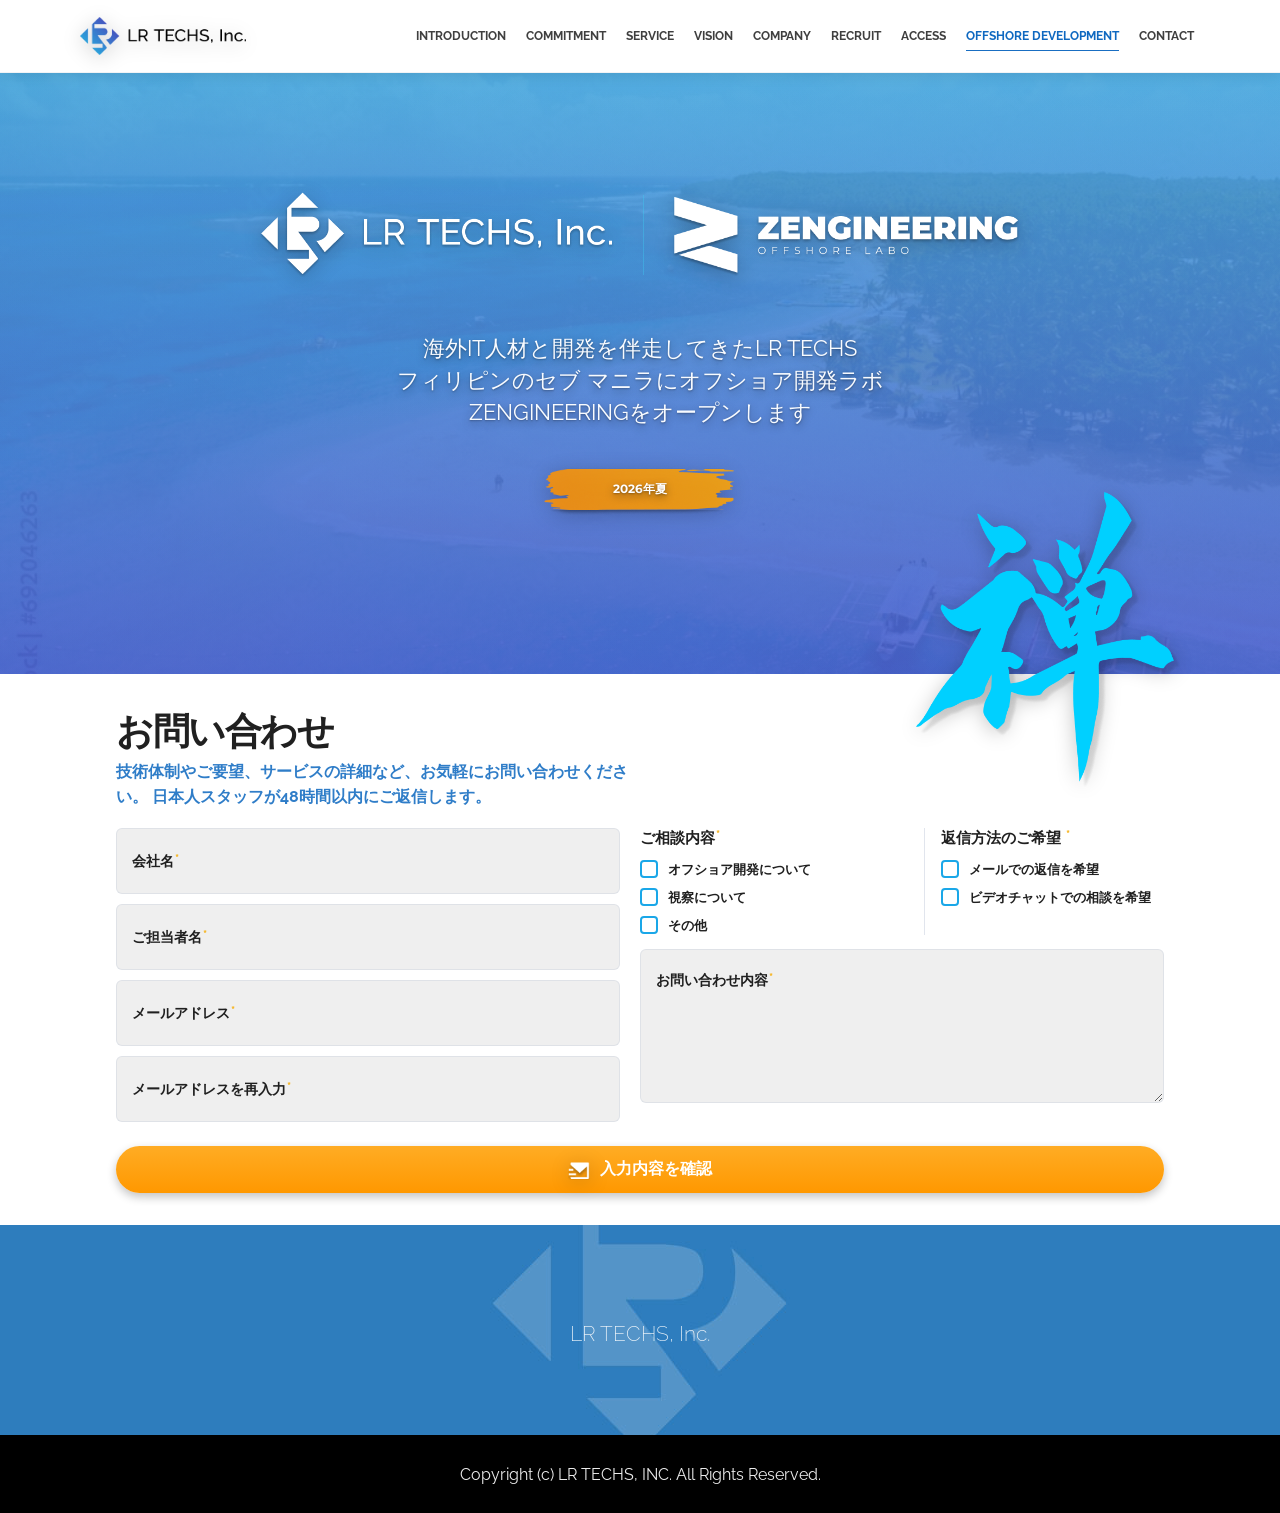
==== commit de936946: "refactor: teaser site" ====
--- a/zengineering-teaser-page/index.html
+++ b/zengineering-teaser-page/index.html
@@ -7,7 +7,7 @@
     <link rel="preconnect" href="https://fonts.googleapis.com" />
     <link rel="preconnect" href="https://fonts.gstatic.com" crossorigin />
     <link
-      href="https://fonts.googleapis.com/css2?family=Noto+Sans+JP:wght@300;400;500;700&family=Raleway:wght@200;300;400;500&display=swap"
+      href="https://fonts.googleapis.com/css2?family=Montserrat:wght@700&family=Raleway:wght@200;300;400;500;700&display=swap"
       rel="stylesheet"
     />
     <link rel="stylesheet" href="shared/shared.css" />
@@ -43,7 +43,9 @@
                 </p>
 
                 <span class="hero__cta" aria-label="Launch timing"
-                  ><span class="hero__cta-text">2026年早夏</span></span
+                  ><span class="hero__cta-text"
+                    ><span class="hero__cta-year">2026</span>年夏</span
+                  ></span
                 >
               </div>
             </div>
--- a/zengineering-teaser-page/styles.css
+++ b/zengineering-teaser-page/styles.css
@@ -30,7 +30,7 @@
 
 body {
     margin: 0;
-    font-family: "Hiragino Sans", "Hiragino Kaku Gothic ProN", "Noto Sans JP", sans-serif;
+    font-family: "Raleway", sans-serif;
     color: var(--text);
     background: #ffffff;
 }
@@ -288,7 +288,7 @@
 .hero__lead {
     margin: 0 0 38px;
     max-width: 980px;
-    font-family: "Raleway", "Noto Sans JP", sans-serif;
+    font-family: "Raleway", sans-serif;
     font-size: clamp(1.35rem, 1.72vw, 1.5rem);
     line-height: 1.45;
     font-weight: 400;
@@ -318,6 +318,10 @@
     transform: translateY(-2px);
 }
 
+.hero__cta-year {
+    font-family: "Montserrat", sans-serif;
+}
+
 .hero__accent {
     position: absolute;
     right: calc((100vw - min(calc(100vw - 56px), var(--content-width))) / 2 + 18px);
@@ -343,7 +347,7 @@
 
 .contact__copy h2 {
     margin: 0 0 10px;
-    font-family: "Noto Sans JP", sans-serif;
+    font-family: "Raleway", sans-serif;
     font-size: clamp(2.25rem, 2.9vw, 2.5rem);
     line-height: 1.04;
     font-weight: 700;
